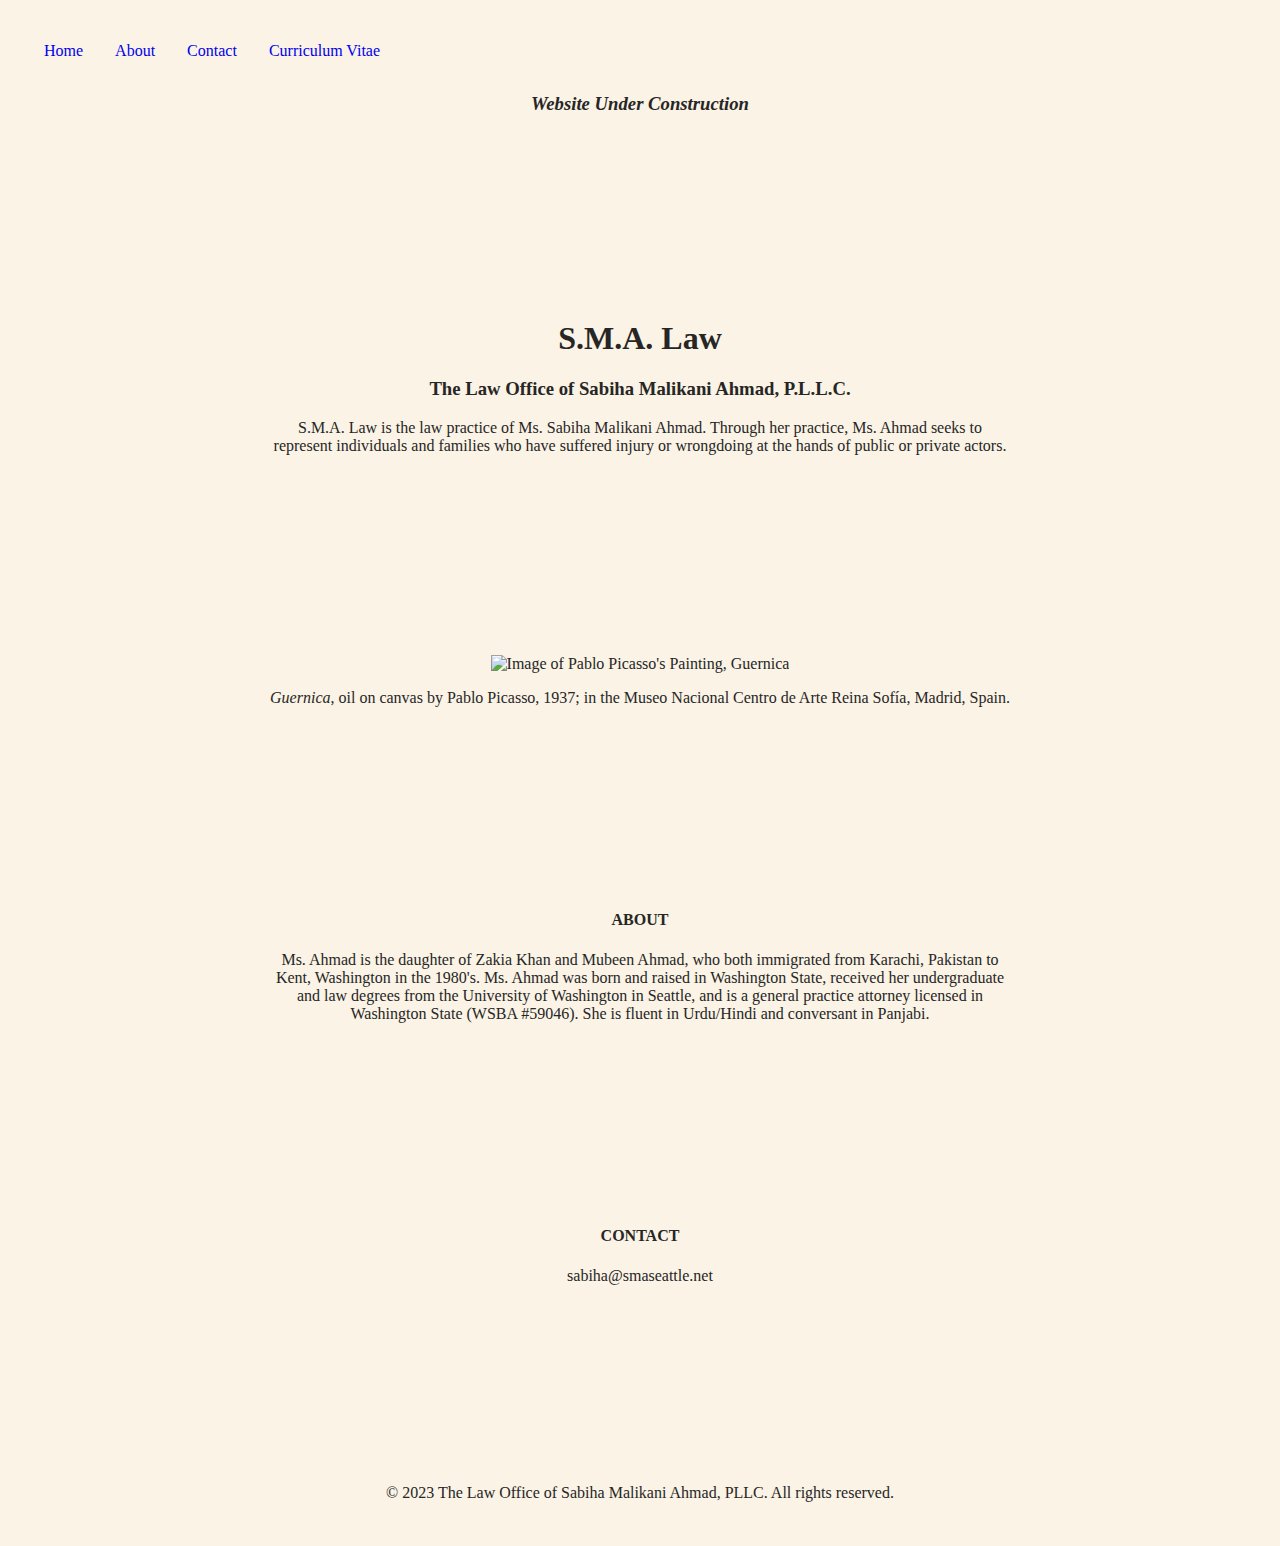
==== index.html @ f4ed4529 "Update index.html" ====
<!DOCTYPE html>
<html lang="en">
<head>
  <meta charset="utf-8">
  <meta name="viewport" content="width=device-width, initial-scale=1.0">
  <title>S.M.A. Law</title>
  <link rel="stylesheet" href="style.css">

  <ul class="topnav">
  <li><a href="#home">Home</a></li>
  <li><a href="#about-heading">About</a></li>
  <li><a href="#contact-heading">Contact</a></li>
  <li><a href="/Sabiha-CV">Curriculum Vitae</a></li>
</ul>
  
</head>
<body>
  <h3><em>Website Under Construction</em></h3>
    <h1 id="main-heading">S.M.A. Law</h1>
  <h3>The Law Office of Sabiha Malikani Ahmad, P.L.L.C.</h3>
  <p id="main-heading-text">S.M.A. Law is the law practice of Ms. Sabiha Malikani Ahmad. Through her practice, Ms. Ahmad seeks to represent individuals and families who have suffered injury or wrongdoing at the hands of public or private actors.</p>
  <div><img id="guernica" src="https://static3.museoreinasofia.es/sites/default/files/obras/DE00050_0.jpg" alt="Image of Pablo Picasso's Painting, Guernica">
    </div>
   <p><em>Guernica</em>, oil on canvas by Pablo Picasso, 1937; in the Museo Nacional Centro de Arte Reina Sofía, Madrid, Spain.</p>
      <h4 id="about-heading">ABOUT</h4>
    <p id="about-text">Ms. Ahmad is the daughter of Zakia Khan and Mubeen Ahmad, who both immigrated from Karachi, Pakistan to Kent, Washington in the 1980's. Ms. Ahmad was born and raised in Washington State, received her undergraduate and law degrees from the University of Washington in Seattle, and is a general practice attorney licensed in Washington State (WSBA #59046). She is fluent in Urdu/Hindi and conversant in Panjabi.</p>

<h4 id="contact-heading">CONTACT</h4>
<p id="contact-text">sabiha@smaseattle.net</p>

<footer>  
        <p>&copy; 2023 The Law Office of Sabiha Malikani Ahmad, PLLC. All rights reserved.</p>
    </footer>
   
    
    
</body>
</html>
---- style.css ----
body {font-family: "Times New Roman", serif;
padding: 20px;
text-align: center;
background-color: #faf3e6;
  color: #272625;
}

#main-heading {padding:15% 0% 0%}
#main-heading-text {padding:0% 20% 15%}
#about-heading {padding:15% 0% 0%}
#about-text {padding:0% 20% 15%}
#contact-text {padding: 0% 0% 15%}
#guernica {max-width:100%;
height: auto;
}

ul.topnav {list-style-type: none;
  margin: 0;
  padding: 0;
  overflow: hidden; 

}


ul.topnav li {float: left;
}

ul.topnav li a {
  display: block;
  text-align: center;
  padding: 14px 16px;
  text-decoration: none;
  
}

ul.topnav li a:hover {font-weight: bold; }

ul.topnav li a.active {font-weight: bold;}
 

@media screen and (max-width: 600px) {
   ul.topnav li {float: none;}
}
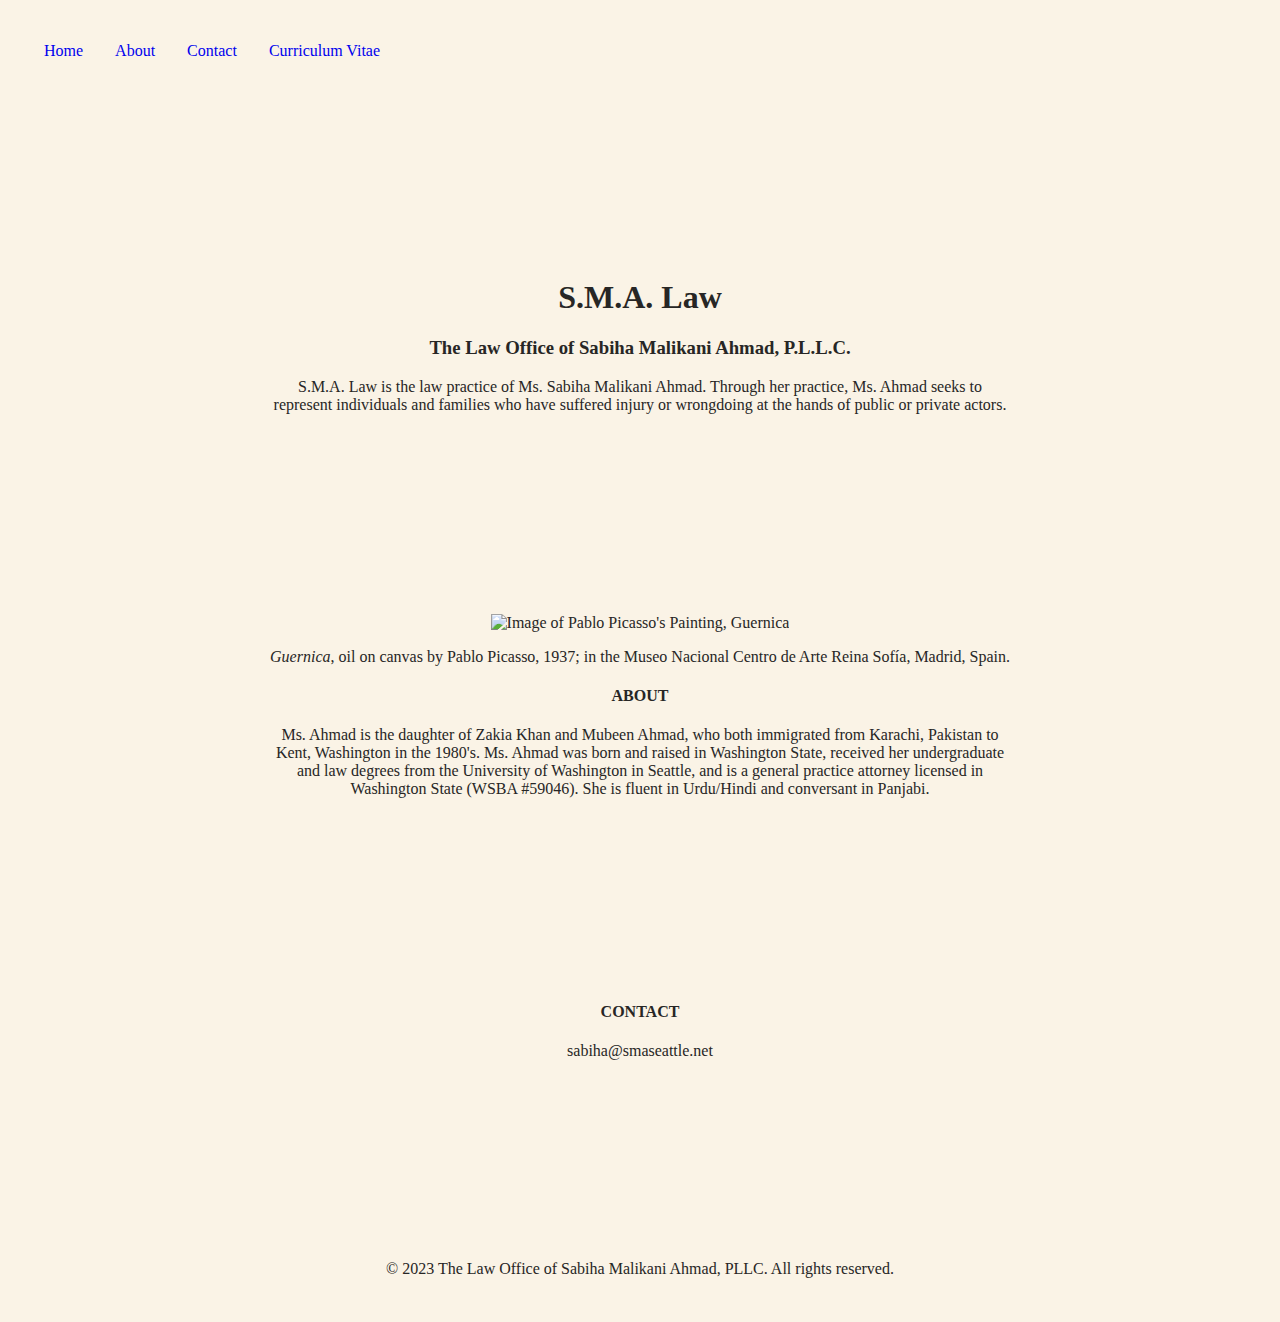
==== commit 0e8b5d4a: "Update index.html" ====
--- a/index.html
+++ b/index.html
@@ -8,24 +8,24 @@
 
   <ul class="topnav">
   <li><a href="#home">Home</a></li>
-  <li><a href="#about-heading">About</a></li>
-  <li><a href="#contact-heading">Contact</a></li>
+  <li><a href="#about-text">About</a></li>
+  <li><a href="#contact-text">Contact</a></li>
   <li><a href="/Sabiha-CV">Curriculum Vitae</a></li>
 </ul>
   
 </head>
 <body>
-  <h3><em>Website Under Construction</em></h3>
+
     <h1 id="main-heading">S.M.A. Law</h1>
   <h3>The Law Office of Sabiha Malikani Ahmad, P.L.L.C.</h3>
   <p id="main-heading-text">S.M.A. Law is the law practice of Ms. Sabiha Malikani Ahmad. Through her practice, Ms. Ahmad seeks to represent individuals and families who have suffered injury or wrongdoing at the hands of public or private actors.</p>
   <div><img id="guernica" src="https://static3.museoreinasofia.es/sites/default/files/obras/DE00050_0.jpg" alt="Image of Pablo Picasso's Painting, Guernica">
     </div>
    <p><em>Guernica</em>, oil on canvas by Pablo Picasso, 1937; in the Museo Nacional Centro de Arte Reina Sofía, Madrid, Spain.</p>
-      <h4 id="about-heading">ABOUT</h4>
+      <h4>ABOUT</h4>
     <p id="about-text">Ms. Ahmad is the daughter of Zakia Khan and Mubeen Ahmad, who both immigrated from Karachi, Pakistan to Kent, Washington in the 1980's. Ms. Ahmad was born and raised in Washington State, received her undergraduate and law degrees from the University of Washington in Seattle, and is a general practice attorney licensed in Washington State (WSBA #59046). She is fluent in Urdu/Hindi and conversant in Panjabi.</p>
 
-<h4 id="contact-heading">CONTACT</h4>
+<h4>CONTACT</h4>
 <p id="contact-text">sabiha@smaseattle.net</p>
 
 <footer>  
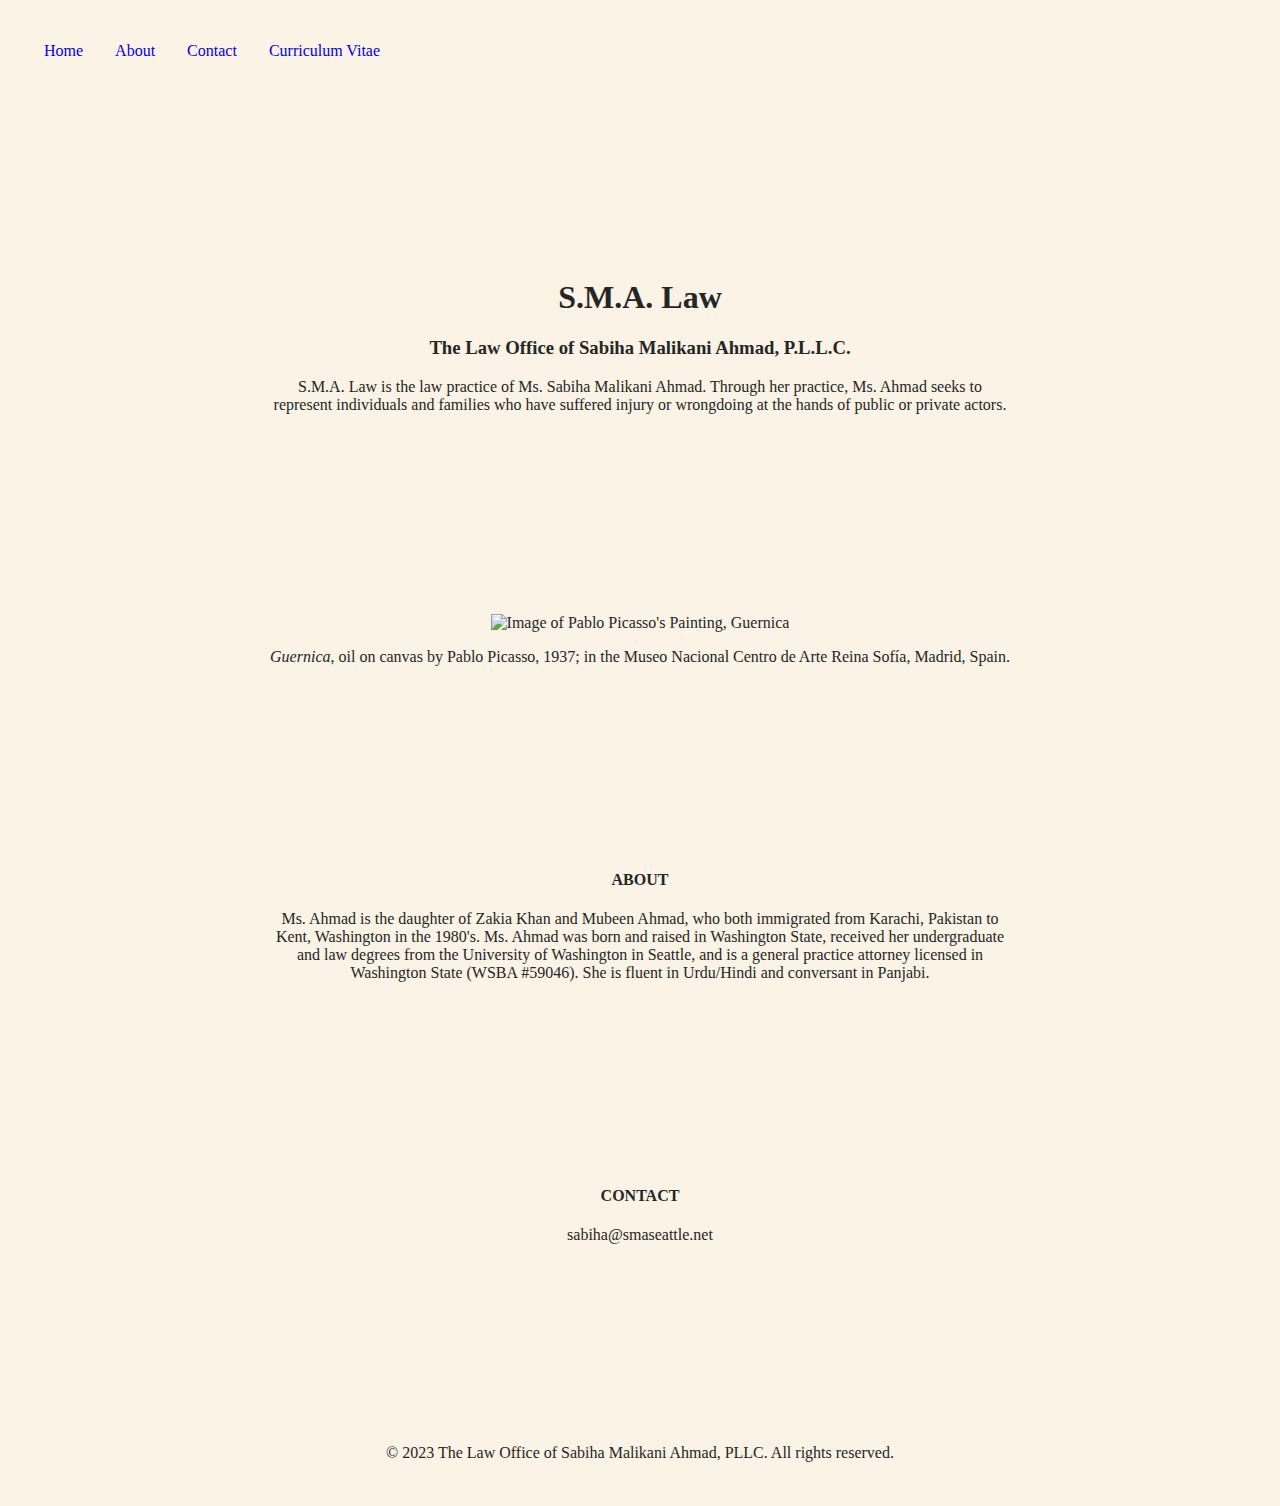
==== commit 6c8cc5dc: "Update index.html" ====
--- a/index.html
+++ b/index.html
@@ -8,8 +8,8 @@
 
   <ul class="topnav">
   <li><a href="#home">Home</a></li>
-  <li><a href="#about-text">About</a></li>
-  <li><a href="#contact-text">Contact</a></li>
+  <li><a href="#about-heading">About</a></li>
+  <li><a href="#contact-heading">Contact</a></li>
   <li><a href="/Sabiha-CV">Curriculum Vitae</a></li>
 </ul>
   
@@ -22,10 +22,10 @@
   <div><img id="guernica" src="https://static3.museoreinasofia.es/sites/default/files/obras/DE00050_0.jpg" alt="Image of Pablo Picasso's Painting, Guernica">
     </div>
    <p><em>Guernica</em>, oil on canvas by Pablo Picasso, 1937; in the Museo Nacional Centro de Arte Reina Sofía, Madrid, Spain.</p>
-      <h4>ABOUT</h4>
+      <h4 id="about-heading">ABOUT</h4>
     <p id="about-text">Ms. Ahmad is the daughter of Zakia Khan and Mubeen Ahmad, who both immigrated from Karachi, Pakistan to Kent, Washington in the 1980's. Ms. Ahmad was born and raised in Washington State, received her undergraduate and law degrees from the University of Washington in Seattle, and is a general practice attorney licensed in Washington State (WSBA #59046). She is fluent in Urdu/Hindi and conversant in Panjabi.</p>
 
-<h4>CONTACT</h4>
+<h4 id="contact-heading">CONTACT</h4>
 <p id="contact-text">sabiha@smaseattle.net</p>
 
 <footer>  
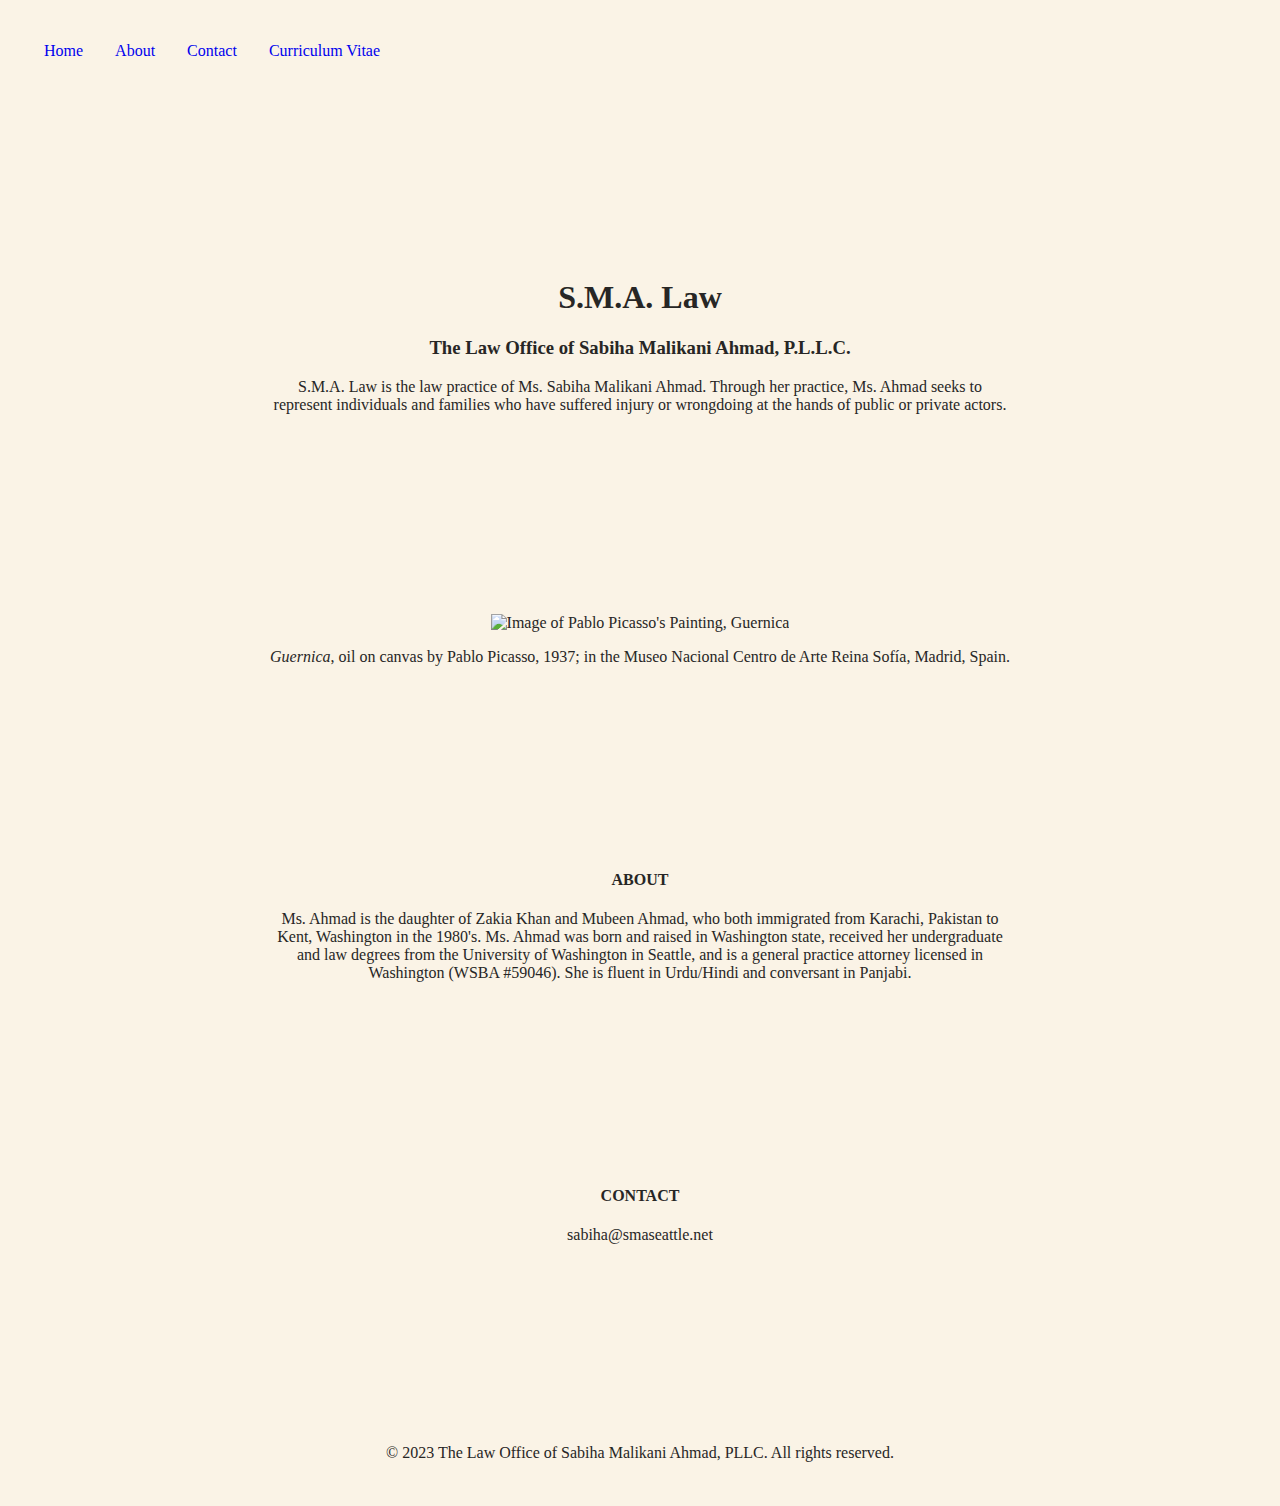
==== commit 4d58fdc3: "Update index.html" ====
--- a/index.html
+++ b/index.html
@@ -4,18 +4,15 @@
   <meta charset="utf-8">
   <meta name="viewport" content="width=device-width, initial-scale=1.0">
   <title>S.M.A. Law</title>
-  <link rel="stylesheet" href="style.css">
-
+  <link rel="stylesheet" href="style.css"> 
+</head>
+<body>
   <ul class="topnav">
   <li><a href="#home">Home</a></li>
   <li><a href="#about-heading">About</a></li>
   <li><a href="#contact-heading">Contact</a></li>
   <li><a href="/Sabiha-CV">Curriculum Vitae</a></li>
 </ul>
-  
-</head>
-<body>
-
     <h1 id="main-heading">S.M.A. Law</h1>
   <h3>The Law Office of Sabiha Malikani Ahmad, P.L.L.C.</h3>
   <p id="main-heading-text">S.M.A. Law is the law practice of Ms. Sabiha Malikani Ahmad. Through her practice, Ms. Ahmad seeks to represent individuals and families who have suffered injury or wrongdoing at the hands of public or private actors.</p>
@@ -23,7 +20,7 @@
     </div>
    <p><em>Guernica</em>, oil on canvas by Pablo Picasso, 1937; in the Museo Nacional Centro de Arte Reina Sofía, Madrid, Spain.</p>
       <h4 id="about-heading">ABOUT</h4>
-    <p id="about-text">Ms. Ahmad is the daughter of Zakia Khan and Mubeen Ahmad, who both immigrated from Karachi, Pakistan to Kent, Washington in the 1980's. Ms. Ahmad was born and raised in Washington State, received her undergraduate and law degrees from the University of Washington in Seattle, and is a general practice attorney licensed in Washington State (WSBA #59046). She is fluent in Urdu/Hindi and conversant in Panjabi.</p>
+    <p id="about-text">Ms. Ahmad is the daughter of Zakia Khan and Mubeen Ahmad, who both immigrated from Karachi, Pakistan to Kent, Washington in the 1980's. Ms. Ahmad was born and raised in Washington state, received her undergraduate and law degrees from the University of Washington in Seattle, and is a general practice attorney licensed in Washington (WSBA #59046). She is fluent in Urdu/Hindi and conversant in Panjabi.</p>
 
 <h4 id="contact-heading">CONTACT</h4>
 <p id="contact-text">sabiha@smaseattle.net</p>
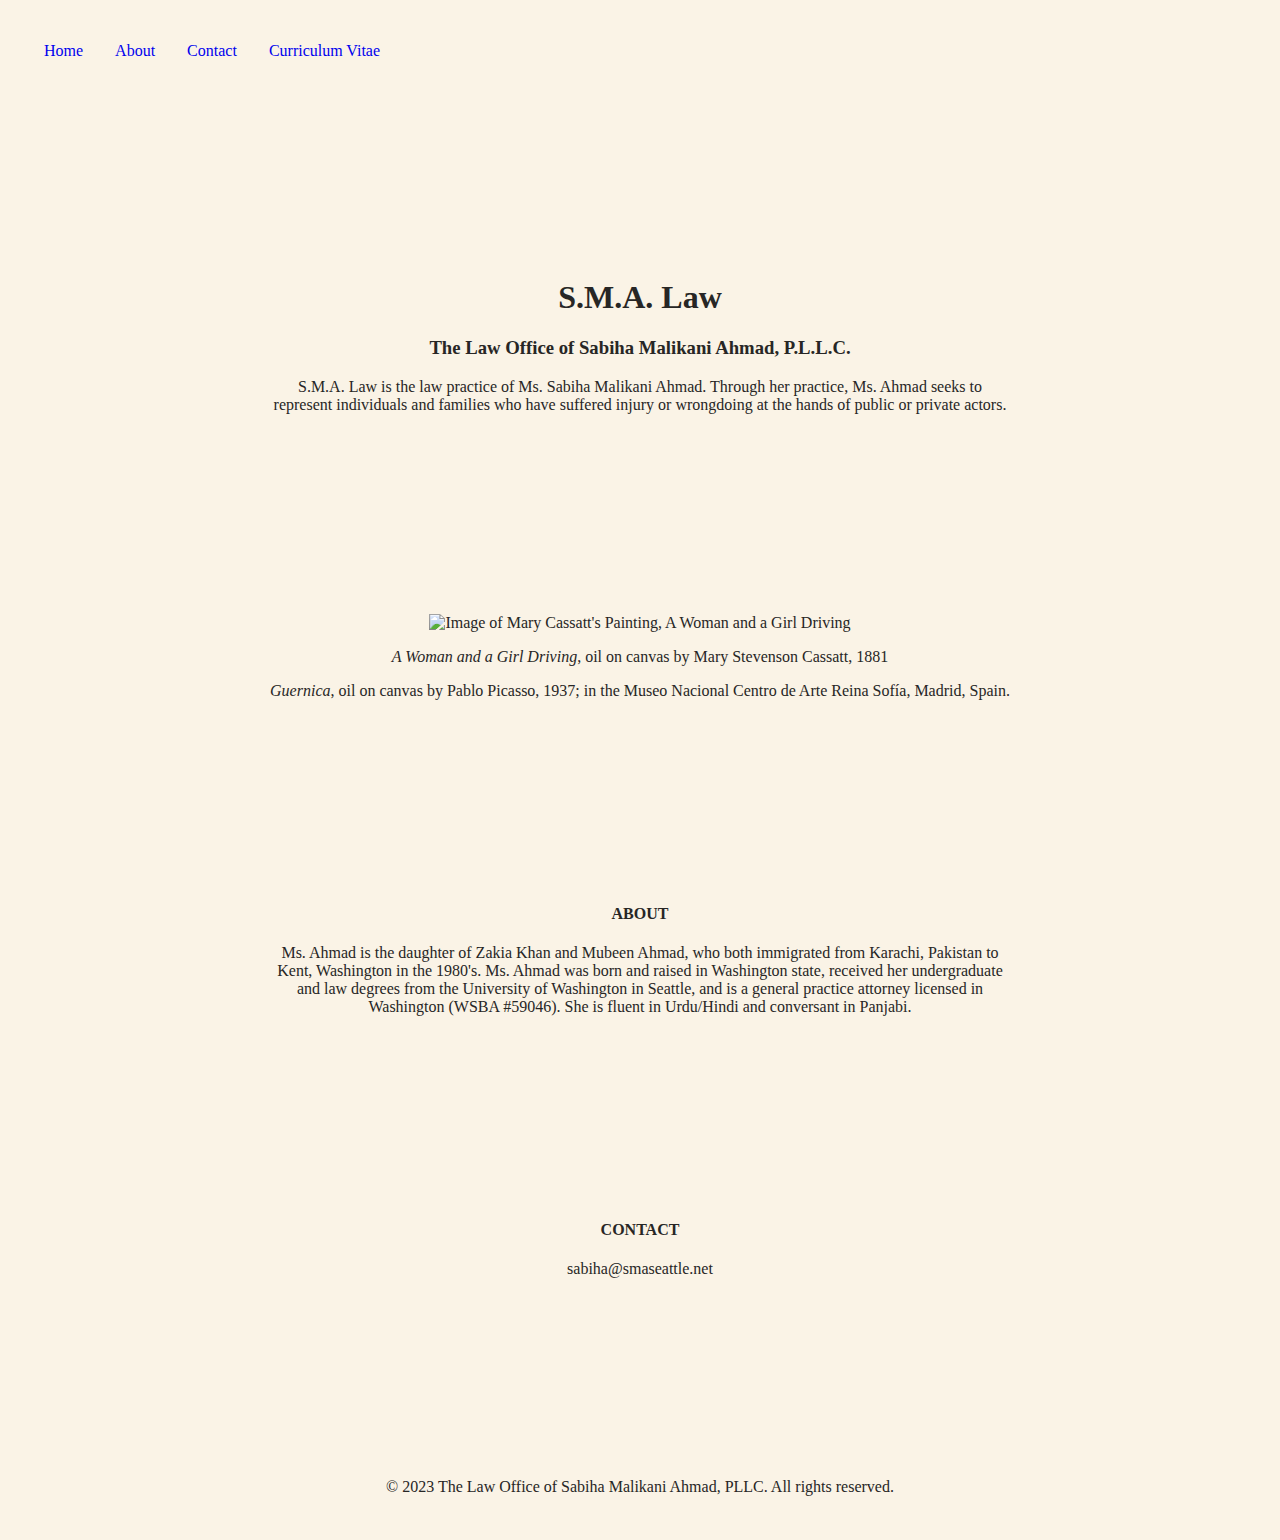
==== commit 38605298: "Update index.html" ====
--- a/index.html
+++ b/index.html
@@ -16,8 +16,9 @@
     <h1 id="main-heading">S.M.A. Law</h1>
   <h3>The Law Office of Sabiha Malikani Ahmad, P.L.L.C.</h3>
   <p id="main-heading-text">S.M.A. Law is the law practice of Ms. Sabiha Malikani Ahmad. Through her practice, Ms. Ahmad seeks to represent individuals and families who have suffered injury or wrongdoing at the hands of public or private actors.</p>
-  <div><img id="guernica" src="https://static3.museoreinasofia.es/sites/default/files/obras/DE00050_0.jpg" alt="Image of Pablo Picasso's Painting, Guernica">
+  <div><img id="driver" src="https://upload.wikimedia.org/wikipedia/commons/4/45/Mary_Stevenson_Cassatt%2C_American_-_A_Woman_and_a_Girl_Driving_-_Google_Art_Project.jpg" alt="Image of Mary Cassatt's Painting, A Woman and a Girl Driving">
     </div>
+   <p><em>A Woman and a Girl Driving</em>, oil on canvas by Mary Stevenson Cassatt, 1881</p>
    <p><em>Guernica</em>, oil on canvas by Pablo Picasso, 1937; in the Museo Nacional Centro de Arte Reina Sofía, Madrid, Spain.</p>
       <h4 id="about-heading">ABOUT</h4>
     <p id="about-text">Ms. Ahmad is the daughter of Zakia Khan and Mubeen Ahmad, who both immigrated from Karachi, Pakistan to Kent, Washington in the 1980's. Ms. Ahmad was born and raised in Washington state, received her undergraduate and law degrees from the University of Washington in Seattle, and is a general practice attorney licensed in Washington (WSBA #59046). She is fluent in Urdu/Hindi and conversant in Panjabi.</p>
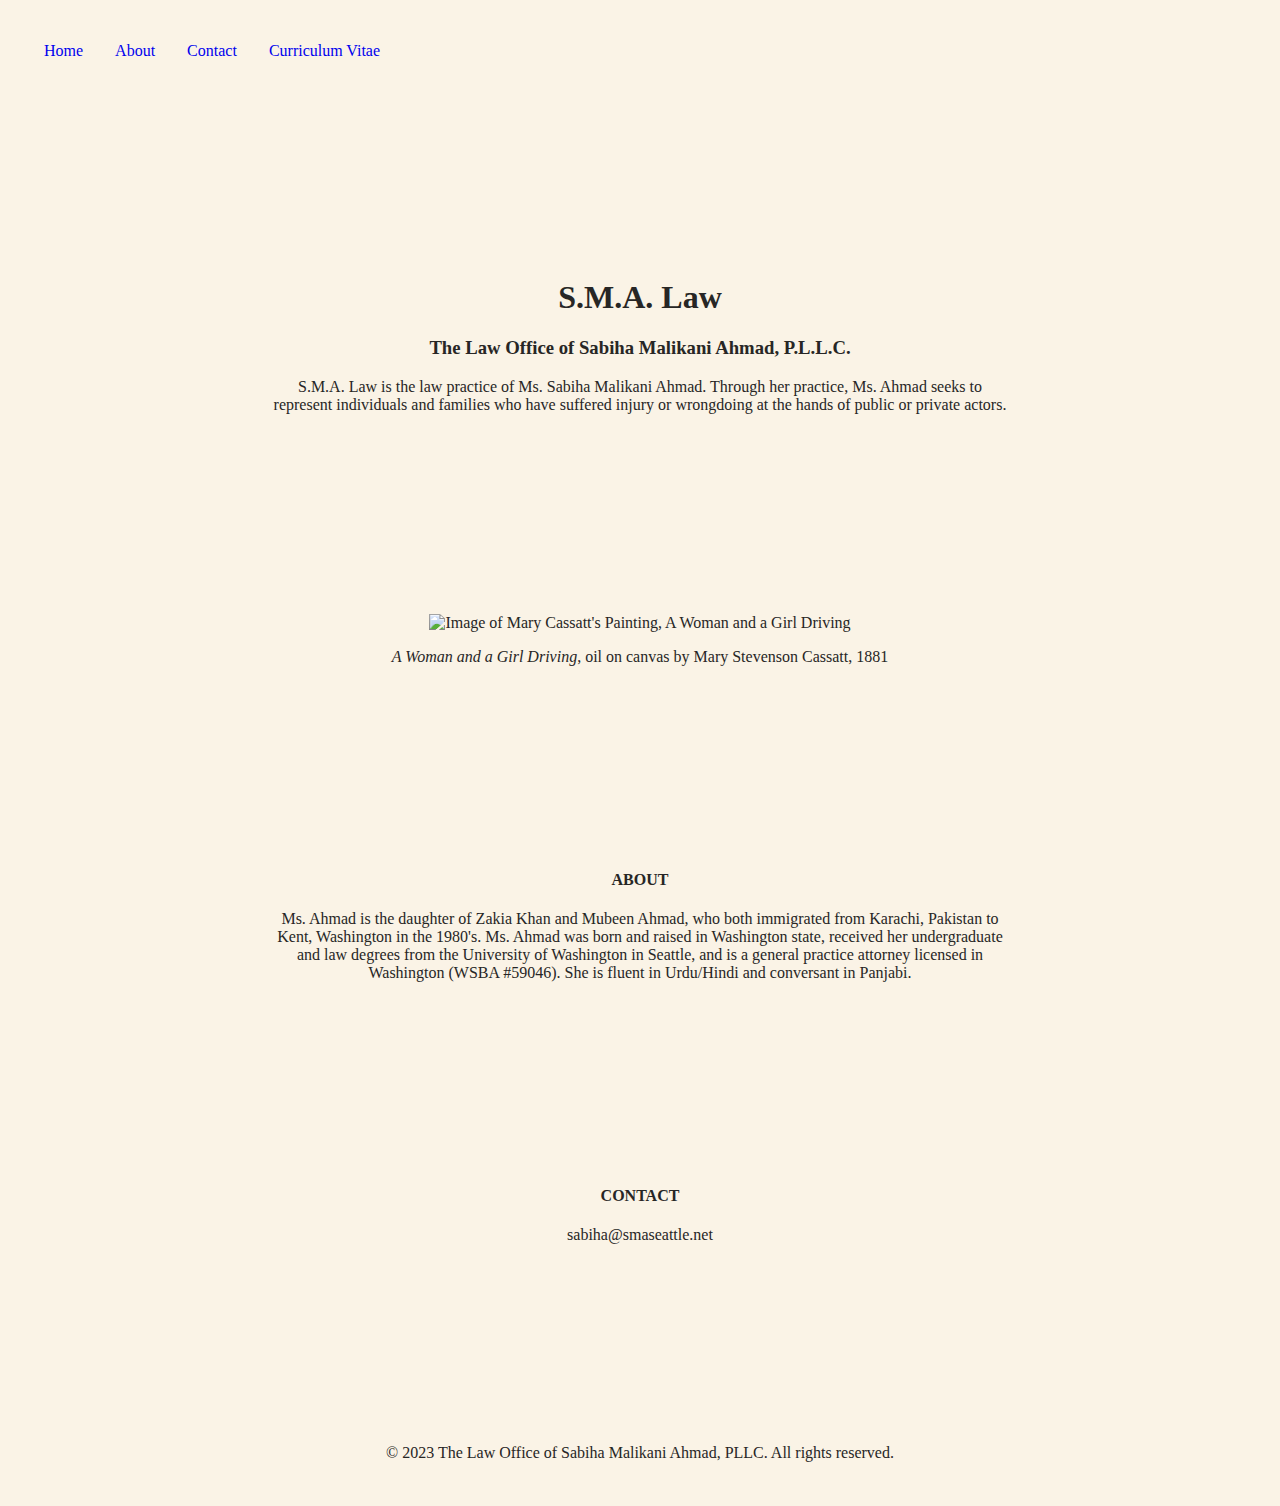
==== commit c2d30ab5: "Update index.html" ====
--- a/index.html
+++ b/index.html
@@ -19,7 +19,7 @@
   <div><img id="driver" src="https://upload.wikimedia.org/wikipedia/commons/4/45/Mary_Stevenson_Cassatt%2C_American_-_A_Woman_and_a_Girl_Driving_-_Google_Art_Project.jpg" alt="Image of Mary Cassatt's Painting, A Woman and a Girl Driving">
     </div>
    <p><em>A Woman and a Girl Driving</em>, oil on canvas by Mary Stevenson Cassatt, 1881</p>
-   <p><em>Guernica</em>, oil on canvas by Pablo Picasso, 1937; in the Museo Nacional Centro de Arte Reina Sofía, Madrid, Spain.</p>
+   
       <h4 id="about-heading">ABOUT</h4>
     <p id="about-text">Ms. Ahmad is the daughter of Zakia Khan and Mubeen Ahmad, who both immigrated from Karachi, Pakistan to Kent, Washington in the 1980's. Ms. Ahmad was born and raised in Washington state, received her undergraduate and law degrees from the University of Washington in Seattle, and is a general practice attorney licensed in Washington (WSBA #59046). She is fluent in Urdu/Hindi and conversant in Panjabi.</p>
 
--- a/style.css
+++ b/style.css
@@ -10,7 +10,7 @@
 #about-heading {padding:15% 0% 0%}
 #about-text {padding:0% 20% 15%}
 #contact-text {padding: 0% 0% 15%}
-#guernica {max-width:100%;
+#driver {max-width:100%;
 height: auto;
 }
 
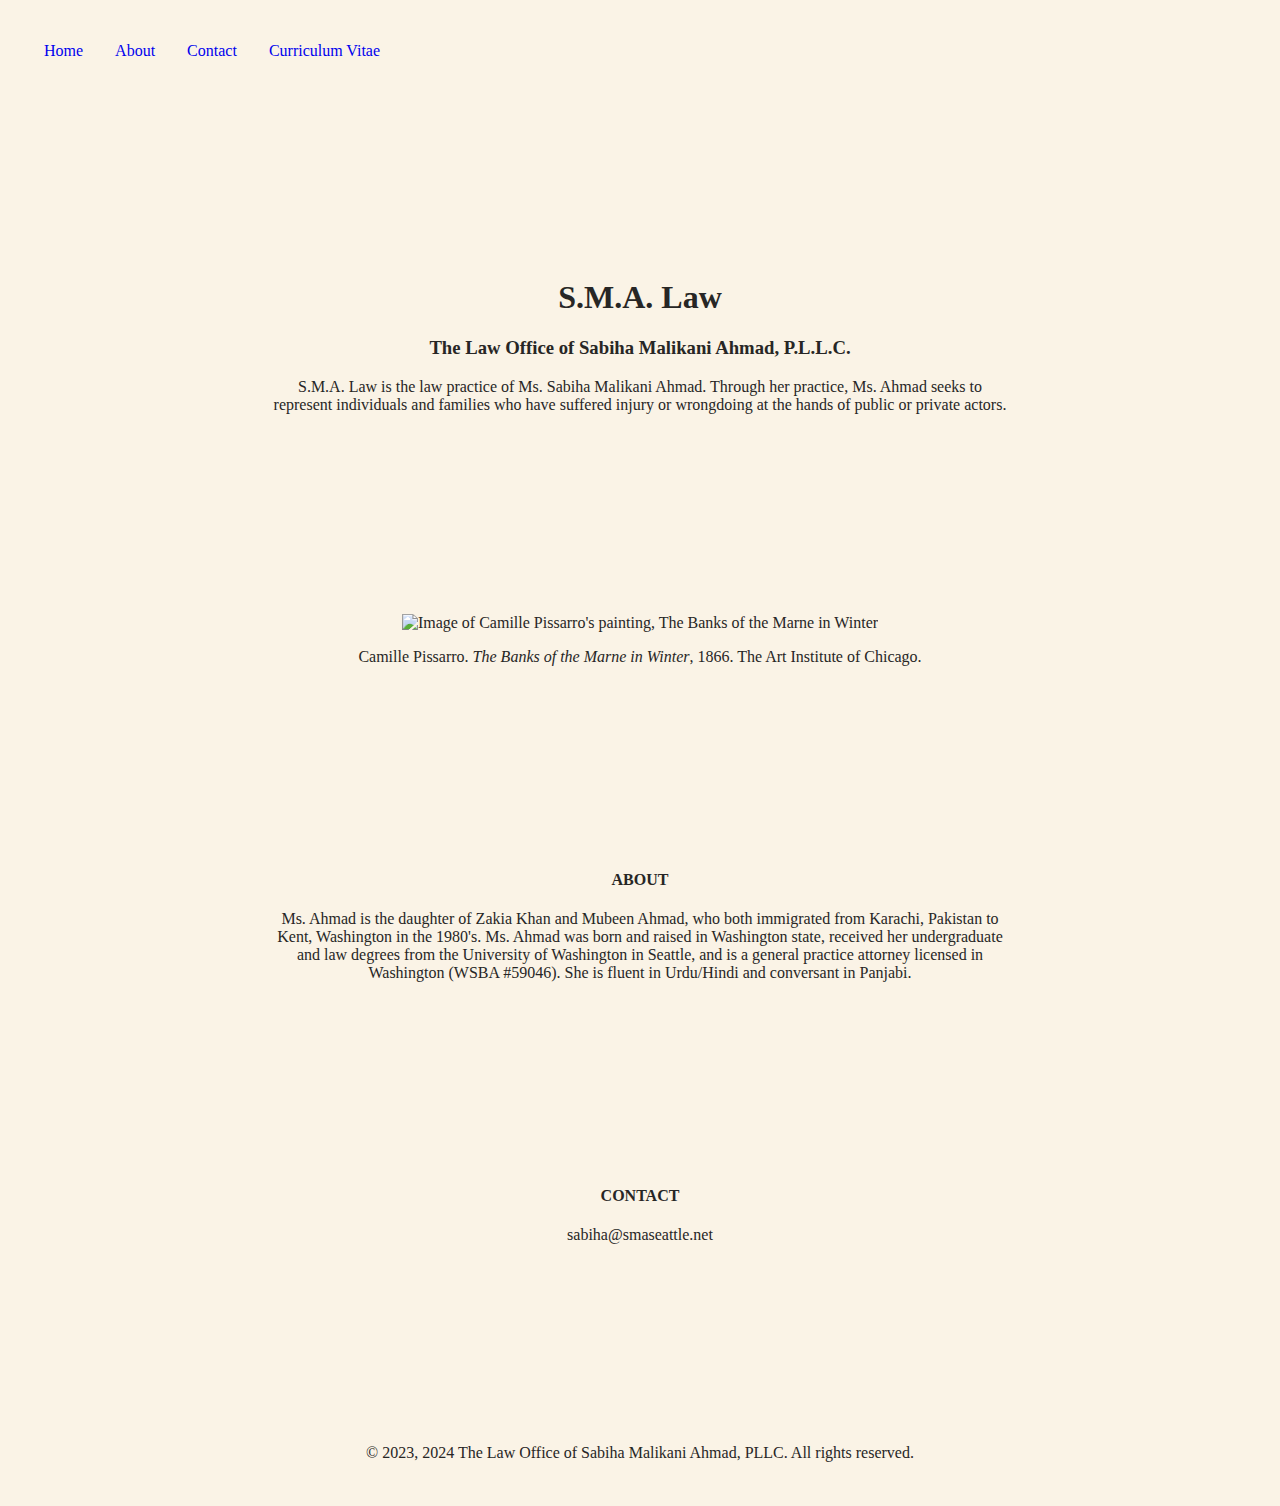
==== commit 06f1e4c3: "Update index.html" ====
--- a/index.html
+++ b/index.html
@@ -16,9 +16,9 @@
     <h1 id="main-heading">S.M.A. Law</h1>
   <h3>The Law Office of Sabiha Malikani Ahmad, P.L.L.C.</h3>
   <p id="main-heading-text">S.M.A. Law is the law practice of Ms. Sabiha Malikani Ahmad. Through her practice, Ms. Ahmad seeks to represent individuals and families who have suffered injury or wrongdoing at the hands of public or private actors.</p>
-  <div><img id="driver" src="https://upload.wikimedia.org/wikipedia/commons/4/45/Mary_Stevenson_Cassatt%2C_American_-_A_Woman_and_a_Girl_Driving_-_Google_Art_Project.jpg" alt="Image of Mary Cassatt's Painting, A Woman and a Girl Driving">
+  <div><img id="pissarro" src="https://www.artic.edu/iiif/2/3d950ecc-73f4-c28a-f216-0940b23fa5e8/full/1686,/0/default.jpg" alt="Image of Camille Pissarro's painting, The Banks of the Marne in Winter">
     </div>
-   <p><em>A Woman and a Girl Driving</em>, oil on canvas by Mary Stevenson Cassatt, 1881</p>
+  <p>Camille Pissarro. <em>The Banks of the Marne in Winter</em>, 1866. The Art Institute of Chicago.</p>
    
       <h4 id="about-heading">ABOUT</h4>
     <p id="about-text">Ms. Ahmad is the daughter of Zakia Khan and Mubeen Ahmad, who both immigrated from Karachi, Pakistan to Kent, Washington in the 1980's. Ms. Ahmad was born and raised in Washington state, received her undergraduate and law degrees from the University of Washington in Seattle, and is a general practice attorney licensed in Washington (WSBA #59046). She is fluent in Urdu/Hindi and conversant in Panjabi.</p>
@@ -27,11 +27,5 @@
 <p id="contact-text">sabiha@smaseattle.net</p>
 
 <footer>  
-        <p>&copy; 2023 The Law Office of Sabiha Malikani Ahmad, PLLC. All rights reserved.</p>
+        <p>&copy; 2023, 2024 The Law Office of Sabiha Malikani Ahmad, PLLC. All rights reserved.</p>
     </footer>
-   
-    
-    
-</body>
-</html>
-  
--- a/style.css
+++ b/style.css
@@ -10,7 +10,7 @@
 #about-heading {padding:15% 0% 0%}
 #about-text {padding:0% 20% 15%}
 #contact-text {padding: 0% 0% 15%}
-#driver {max-width:100%;
+#driver {max-width:75%;
 height: auto;
 }
 
